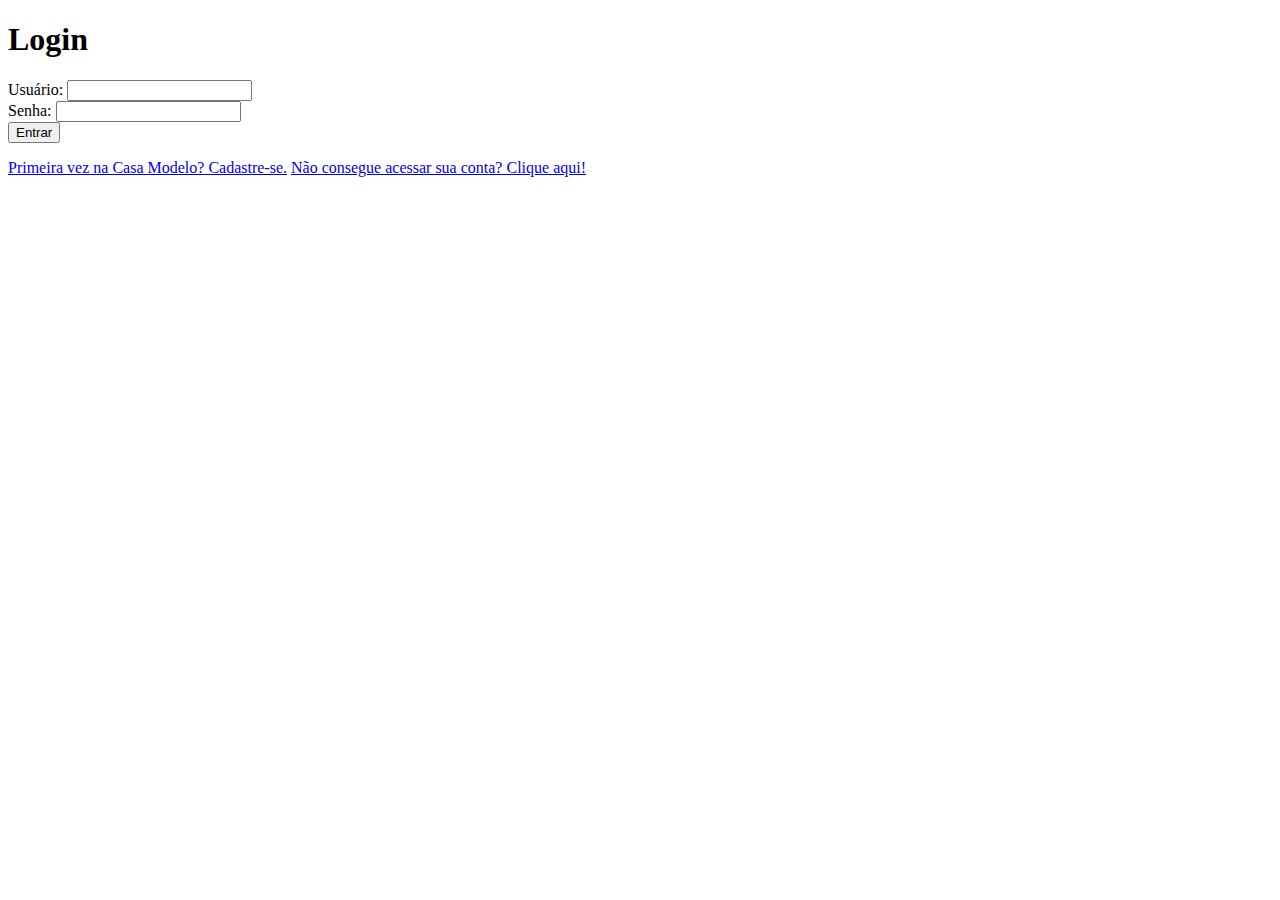
==== index.html @ fafa2cb2 "Add files via upload" ====
<!DOCTYPE html>
<html lang="en">
<head>
    <meta charset="UTF-8">
    <meta http-equiv="X-UA-Compatible" content="IE=edge">
    <meta name="viewport" content="width=device-width, initial-scale=1.0">
    <title>Login_project_casa_modelo_system</title>
    <link rel="stylesheet" href="../style/style.css">
</head>
<body>
    <div class="container">
        <h1>Login</h1>
        <form id="loginForm">
            <div class="form-group">
                <label for="username">Usuário:</label>
                <input type="text" id="username" name="username" required>
            </div>
            <div class="form-group">
                <label for="password">Senha:</label>
                <input type="password" id="password" name="password" required>
            </div>
            <button type="submit">Entrar</button>
        </form>
        <p id="message"></p>
        
        <div class="extra-links">
            <a href="../pages/cadastro.html">Primeira vez na Casa Modelo? Cadastre-se.</a>
            <a href="../pages/recuperacao_de_senha.html">Não consegue acessar sua conta? Clique aqui!</a>
        </div>
    </div>
    <script src="script.js"></script>
</body>
</html>
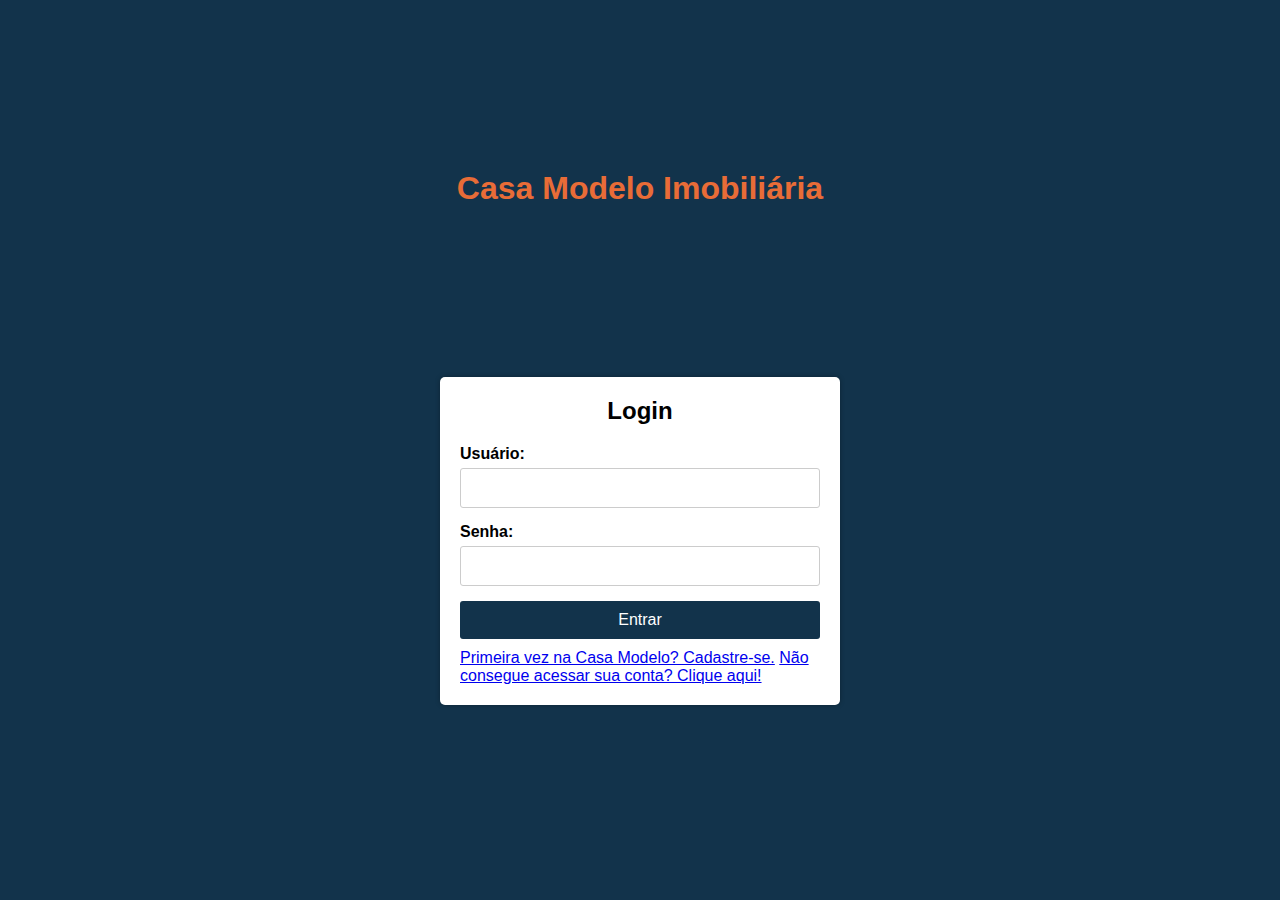
==== commit 73c3e962: "Salvar" ====
--- a/index.html
+++ b/index.html
@@ -5,11 +5,12 @@
     <meta http-equiv="X-UA-Compatible" content="IE=edge">
     <meta name="viewport" content="width=device-width, initial-scale=1.0">
     <title>Login_project_casa_modelo_system</title>
-    <link rel="stylesheet" href="../style/style.css">
+    <link rel="stylesheet" href="style.css">
 </head>
 <body>
+    <h1>Casa Modelo Imobiliária</h1>
     <div class="container">
-        <h1>Login</h1>
+        <h2>Login</h2>
         <form id="loginForm">
             <div class="form-group">
                 <label for="username">Usuário:</label>
@@ -24,8 +25,8 @@
         <p id="message"></p>
         
         <div class="extra-links">
-            <a href="../pages/cadastro.html">Primeira vez na Casa Modelo? Cadastre-se.</a>
-            <a href="../pages/recuperacao_de_senha.html">Não consegue acessar sua conta? Clique aqui!</a>
+            <a href="cadastro.html">Primeira vez na Casa Modelo? Cadastre-se.</a>
+            <a href="recuperacao_de_senha.html">Não consegue acessar sua conta? Clique aqui!</a>
         </div>
     </div>
     <script src="script.js"></script>
--- a/style.css
+++ b/style.css
@@ -0,0 +1,70 @@
+* {
+    margin: 0;
+    padding: 0;
+    box-sizing: border-box;
+}
+
+body {
+    background-color: #12334B;
+    font-family: Arial, sans-serif;
+}
+
+.container {
+    width: 400px;
+    margin: 0 auto;
+    background-color: #fff;
+    padding: 20px;
+    margin-top: 150px;
+    border-radius: 5px;
+    box-shadow: 0 0 5px rgba(0, 0, 0, 0.3);
+}
+h1 {
+    text-align: center;
+    color: #E86C37;
+    margin-bottom: 20px;
+    padding: 20px;
+    margin-top: 150px;
+    border-radius: 5px;
+}
+
+h2 {
+    text-align: center;
+    margin-bottom: 20px;
+}
+
+.form-group {
+    margin-bottom: 15px;
+}
+
+label {
+    display: block;
+    margin-bottom: 5px;
+    font-weight: bold;
+}
+
+input[type="text"],
+input[type="password"] {
+    width: 100%;
+    padding: 10px;
+    border: 1px solid #ccc;
+    border-radius: 3px;
+    font-size: 16px;
+}
+
+button {
+    background-color: #12334B;
+    color: #fff;
+    border: none;
+    padding: 10px 20px;
+    font-size: 16px;
+    border-radius: 3px;
+    cursor: pointer;
+    width: 100%;
+}
+
+#message {
+    text-align: center;
+    margin-top: 10px;
+    color: #ff0000;
+    font-weight: bold;
+}